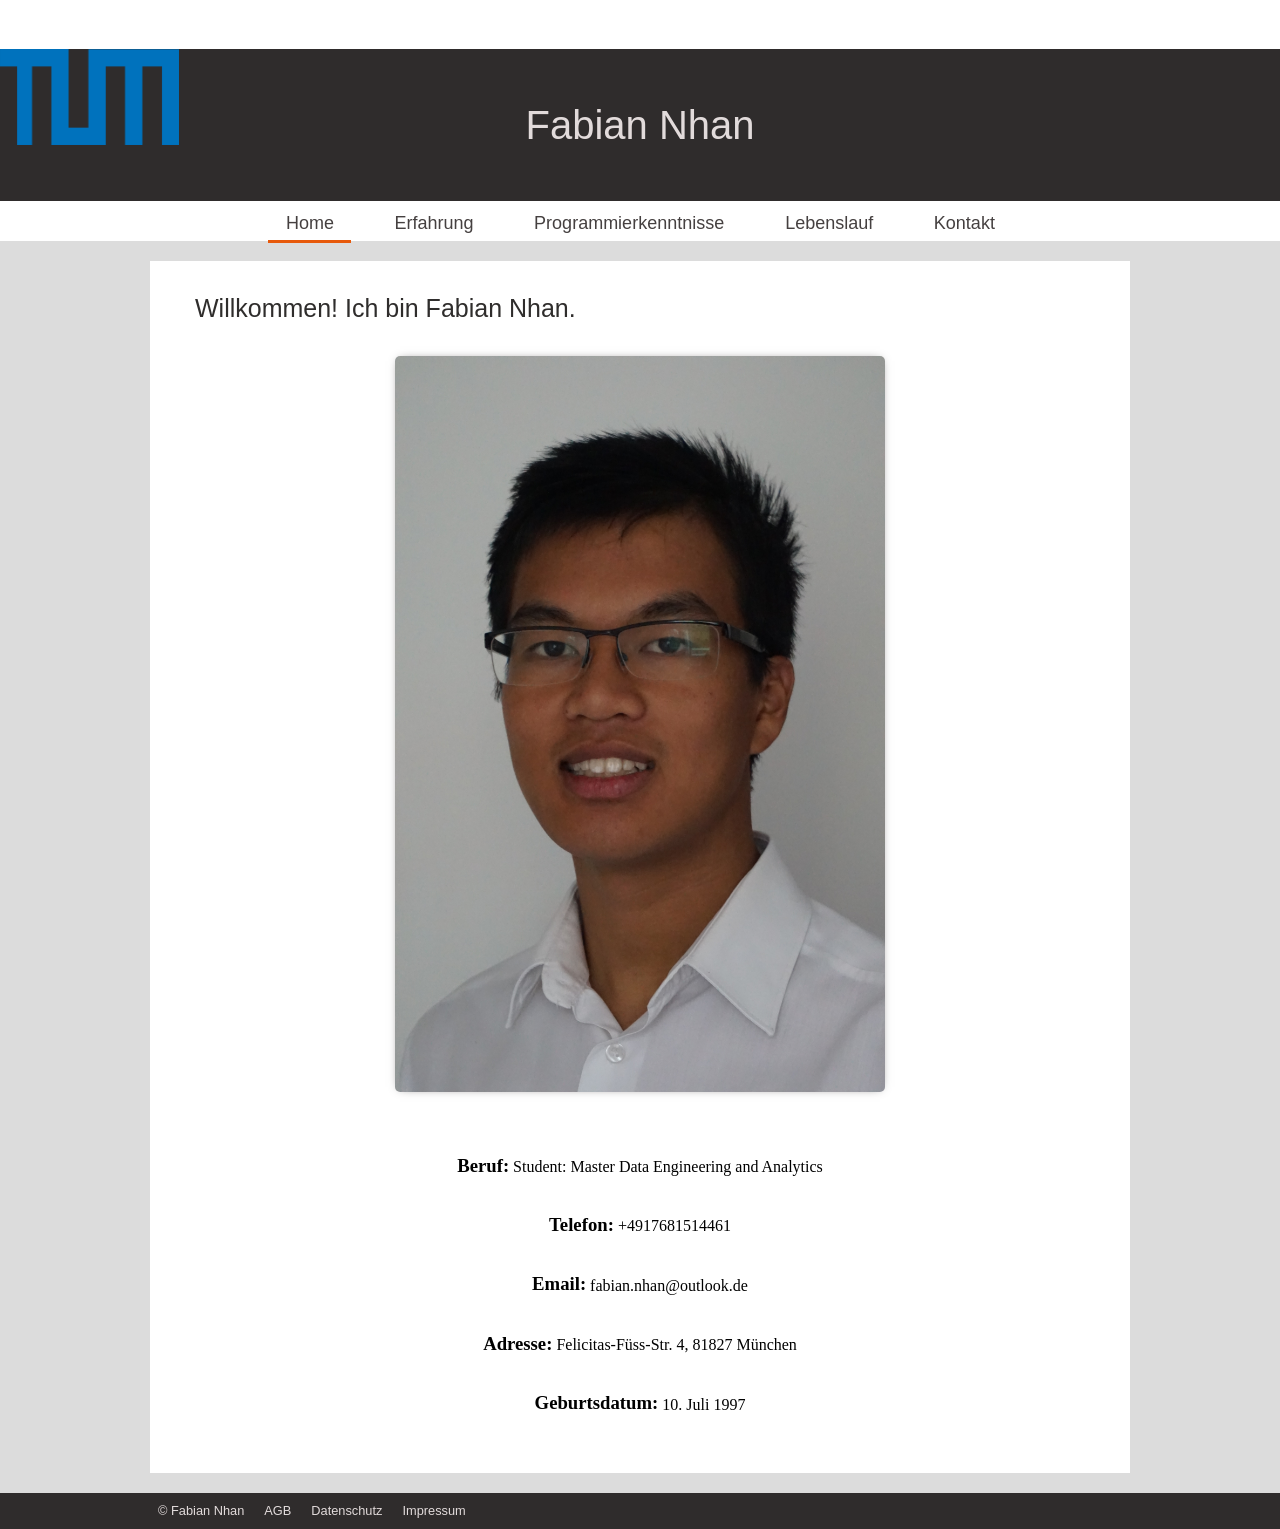
==== index.html @ a6715b1c "Added the website" ====
<!DOCTYPE html>
<html>
    <head>
        <title>Mein CV</title>
        <script src="https://code.jquery.com/jquery-3.2.1.min.js"></script>
        <script type ="text/javascript">
            $(document).ready(function() {
                $('.menubutton').click(function() {
                    $('nav').slideToggle('slow');
                });
            });
        </script>
        <link rel="stylesheet" href="style.css" type="text/css" />
        <meta name="viewport" content="width=device-width, initial-scale=1.0, maximum-scale=1.0, user-scalable=no" charset="UTF-8">
        <link rel="apple-touch-icon" sizes="180x180" href="images/favicon/apple-touch-icon.png">
        <link rel="icon" type="image/png" sizes="32x32" href="images/favicon/favicon-32x32.png">
        <link rel="icon" type="image/png" sizes="16x16" href="images/favicon/favicon-16x16.png">
        <link rel="manifest" href="images/favicon/site.webmanifest">
        <link rel="mask-icon" href="images/favicon/safari-pinned-tab.svg" color="#5bbad5">
        <meta name="msapplication-TileColor" content="#da532c">
        <meta name="theme-color" content="#ffffff">
        <meta name="viewport" content="width=device-width, initial-scale=1.0">
    </head>

    <body>
        <section id="menubar">
            <ul>
                <li><a class="menubutton" href="#menu"><img src="images/menu.png"/></a></li>
            </ul>
        </section>
        <header>
            <img class="TUM" style="max-width:14%;max-height:14%" src="images/TUM_logo.png" alt="TUM">
            <h1>Fabian Nhan</h1>
        </header>
        <nav class="nav">
            <ul>
                <li><a href="index.html" class="active">Home</a></li>
                <li><a href="Erfahrung.html">Erfahrung</a></li>
                <li><a href="#">Programmierkenntnisse</a>
                    <ul>
                        <li><a href="BlackJack.html">XML Blackjack</a></li>
                        <li><a href="Fußgängersimulation.html">Fußgängersimulation</a></li>
                        <li><a href="App_dev.html">App Entwicklung</a></li>
                    </ul>
                </li>
                <li><a href="Lebenslauf.html">Lebenslauf</a></li>
                <li><a href="Kontakt.html">Kontakt</a></li>
            </ul>
        </nav>


        <section id="main">
            <article>
                <h2>Willkommen! Ich bin Fabian Nhan.</h2>
                <img style = "width:50%"src="images/DSC01010.JPG"/>

                <p><h3>Beruf:</h3> Student: Master Data Engineering and Analytics<br>
                <h3>Telefon:</h3> +4917681514461<br>
                <h3>Email:</h3> fabian.nhan@outlook.de<br>
                <h3>Adresse:</h3> Felicitas-Füss-Str. 4, 81827 München<br>
                <h3>Geburtsdatum:</h3> 10. Juli 1997</p>

            </article>
        </section>

        <footer>
            <ul>
                <li>&copy; Fabian Nhan</li>
                <li><a href="AGB.html">AGB</a></li>
                <li><a href="Datenschutz.html">Datenschutz</a></li>
                <li><a href="Impressum.html">Impressum</a></li>
            </ul>
        </footer>
    </body>
</html>
---- style.css ----
body {
    background:#DCDCDC;
    font-size:100%;
    margin:0em;
    padding:0em;
}
h1 {
    font-size:2.5em;
    line-height:3.8em;
    font-family:Helvetica;
    font-weight:100;
    color:#E2DBDB;
    margin:0em;
}

h2 {
    font-size:1.563em;
    line-height:1.8em;
    font-family:Helvetica;
    font-weight:100;
    color:#2F2D2C;
    margin:0em;
    padding:1.25em;
    text-align:left;
}

p {
    line-height:1.25em;
    font-family:Helvetica;
    font-weight:100;
    color:#2F2D2C;
    margin:0em;
    padding:1.25em;
    text-align:justify;
}

ul {
    margin:0px;
    padding:0px;
}

li {
    list-style:square;
    font-family:Helvetica;
    font-weight:100;
    color:#2F2D2C;
    line-height:1.25em;
    margin:0.313em 0em 0.313em 0em;
    padding:0.5em;
    text-align:justify;
}

img {
    width:90%;
    height:auto;
    max-width:100%;
}

a {
    text-decoration: none;
}

/* On Top Bar */
#menubar {
    display:block;
    background:#FFFFFF;
}

#menubar ul {
    display:block;
    width:2em;
    padding:0.9em;
}

#menubar ul li {
    display:inline;
}

#menubar ul li a.menubutton {
    display:none;
}

/* Header */

header {
    background:#2F2C2C;
}

header h1 {
    text-align:center;
}

header .TUM{
    float:left;
    position:absolute;
}


/* Navigation */
nav {
    display:block;
    height:2.5em;
    background:#FFFFFF;
    text-align:center;
}

nav ul {
    display:block;
}

nav ul li {
    display:inline;
    position:relative;
    margin:0em 0.188em 0em 0.188em;
}

nav ul li a {
    color:#454040;
    font-size:1.125em;
    line-height:2.5em;
    padding:0.563em 0.938em 0.375em 0.983em;
    transition:background 0.2s;
    -webkit-transition:background 0.2s;
}

nav ul li a:hover, nav ul li a:active {
    background:#DBD9D8;
    border-bottom: 0.188em solid #E7590B;
}

nav ul li a.active {
    border-bottom: 0.188em solid #E7590B;
}

/* Dropdown menu */

nav ul li ul {
    display: block;
    top:100%;
    right:0;
    position: absolute;
    background-color: #FFFFFF;
}

nav ul li ul li {
    display: none;
}

nav ul li:hover ul li, nav ul li:active ul li {
    display: block;
}



/* Content Area */
#main {
    display:block;
    width:96%;
    max-width:980px;
    margin:1.25em auto;
    padding:0em;
}

#main article {
    display:inline-block;
    width:100%;
    background:#FFFFFF;
    vertical-align:top;
    margin:0em;
    padding:0em;
    text-align:center;
}

#main article img {
    max-width:560px;
    box-shadow:0px 0px 10px -5px #4C4948;
    border-radius:5px;
}

#main aside {
    display:inline-block;
    width:30.6%;
    margin-left:3%;
    padding:0em;
    vertical-align:top;
}

#main aside section {
    margin-bottom:1.563em;
    background:#FFFFFF;
    border-bottom:0.188em solid #E7590B;
}

#main article h2 {
    padding:1em 1.8em 1em 1.8em;
}

#main article h3 {
    display:inline-block;
}

#main article ul li {
    text-align:center;
    display:block;
}

#main aside section ul {
    padding:0em 1.875em 1.25em 2.5em;
}

#main article iframe {
    width:100%;
    height:auto;
}

/* Footer */
footer {
    display:block;
    background:#2F2C2C;
    text-align:center;
}

footer ul {
    display:block;
    width:100%;
    max-width:980px;
    text-align:left;
    margin:0px auto;
}

footer ul li {
    display:inline;
    font-size:0.8em;
    line-height:2.8em;
    color:#E2DBDB;
    padding:0em 0.625em 0em 0.625em;
}

footer ul li a {
    color:#E2DBDB;
}

/* Mobile Style */
@media screen and (max-width:800px) {
    body {
        font-size:90%;
    }
}

@media screen and (max-width:600px) {
    #main aside, #main article {
        width:100%;
        display:block;
        margin:0.625em 0em 0.625em 0em;
    }
}

@media screen and (min-width:550px) {
    nav.nav {
        display:block !important;
    }
}

@media screen and (max-width:550px) {
    body {
        font-size:86%;
    }

    #menubar ul li a.menubutton {
        display:block;
    }

    nav {
        display:none;
        height:auto;
    }
    nav ul li {
        display:block;
        margin:0.3em 0em 0.3em 0em;
    }

    nav ul li:hover ul li, nav ul li:active ul li {
        display: inline;
        position: relative;
        z-index:1;
    }
}
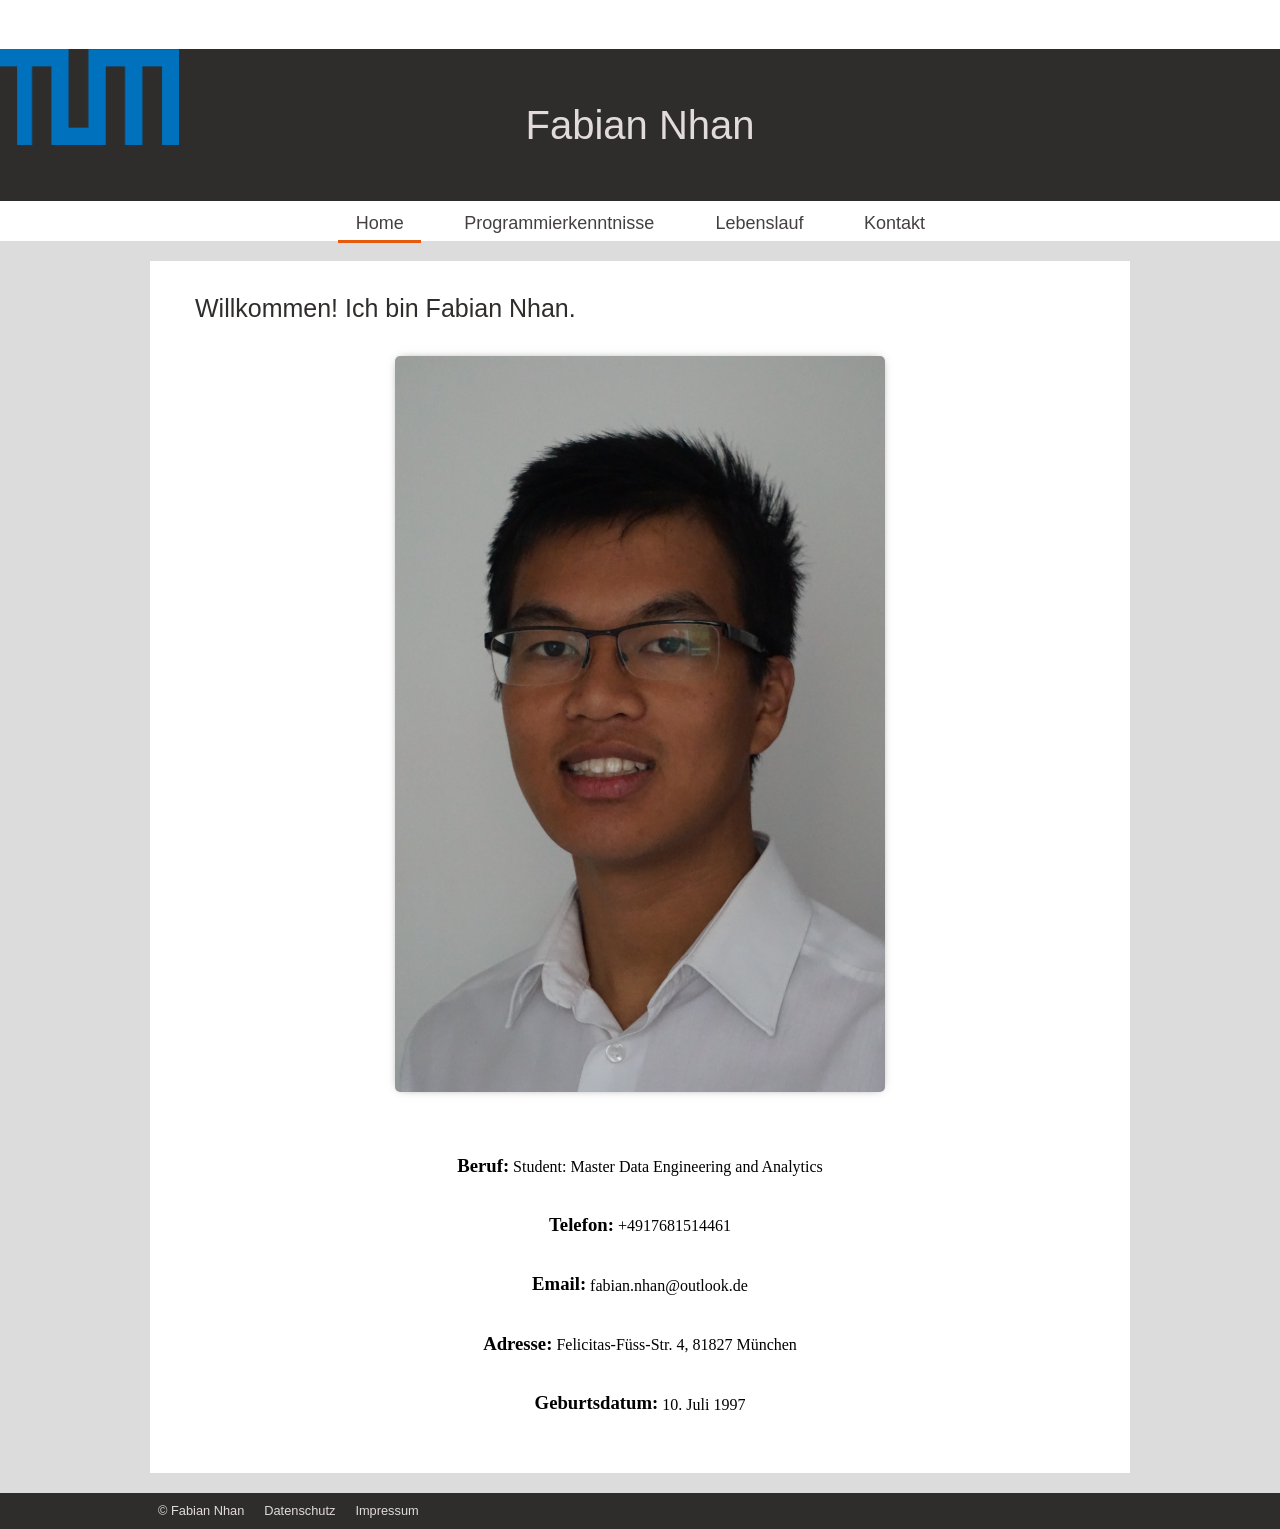
==== commit 7ccf9632: "Added content to readme and first draft" ====
--- a/index.html
+++ b/index.html
@@ -35,7 +35,6 @@
         <nav class="nav">
             <ul>
                 <li><a href="index.html" class="active">Home</a></li>
-                <li><a href="Erfahrung.html">Erfahrung</a></li>
                 <li><a href="#">Programmierkenntnisse</a>
                     <ul>
                         <li><a href="BlackJack.html">XML Blackjack</a></li>
@@ -54,11 +53,13 @@
                 <h2>Willkommen! Ich bin Fabian Nhan.</h2>
                 <img style = "width:50%"src="images/DSC01010.JPG"/>
 
-                <p><h3>Beruf:</h3> Student: Master Data Engineering and Analytics<br>
-                <h3>Telefon:</h3> +4917681514461<br>
-                <h3>Email:</h3> fabian.nhan@outlook.de<br>
-                <h3>Adresse:</h3> Felicitas-Füss-Str. 4, 81827 München<br>
-                <h3>Geburtsdatum:</h3> 10. Juli 1997</p>
+                <p>
+                    <h3>Beruf:</h3> Student: Master Data Engineering and Analytics<br>
+                    <h3>Telefon:</h3> +4917681514461<br>
+                    <h3>Email:</h3> fabian.nhan@outlook.de<br>
+                    <h3>Adresse:</h3> Felicitas-Füss-Str. 4, 81827 München<br>
+                    <h3>Geburtsdatum:</h3> 10. Juli 1997
+                </p>
 
             </article>
         </section>
@@ -66,7 +67,6 @@
         <footer>
             <ul>
                 <li>&copy; Fabian Nhan</li>
-                <li><a href="AGB.html">AGB</a></li>
                 <li><a href="Datenschutz.html">Datenschutz</a></li>
                 <li><a href="Impressum.html">Impressum</a></li>
             </ul>
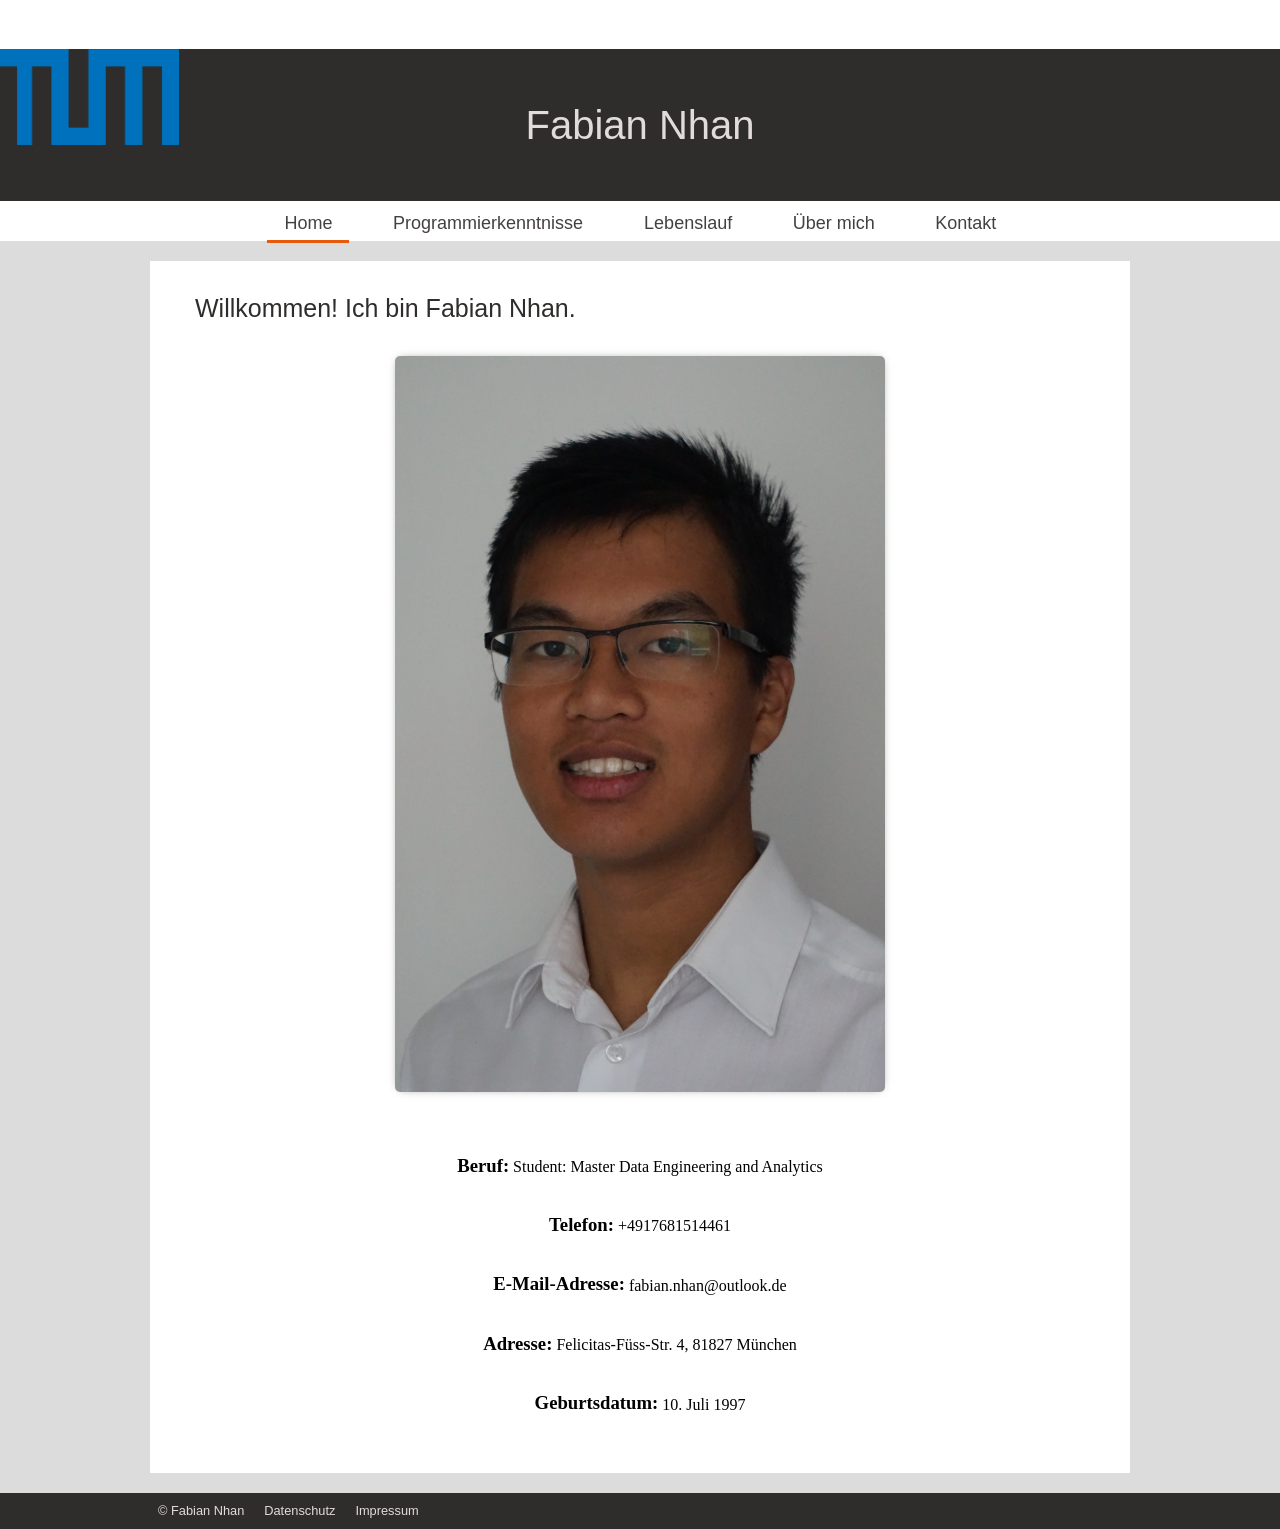
==== commit baa78343: "Updated CV Section, added pics" ====
--- a/index.html
+++ b/index.html
@@ -43,6 +43,7 @@
                     </ul>
                 </li>
                 <li><a href="Lebenslauf.html">Lebenslauf</a></li>
+                <li><a href="Über_mich.html">Über mich</a></li>
                 <li><a href="Kontakt.html">Kontakt</a></li>
             </ul>
         </nav>
@@ -56,7 +57,7 @@
                 <p>
                     <h3>Beruf:</h3> Student: Master Data Engineering and Analytics<br>
                     <h3>Telefon:</h3> +4917681514461<br>
-                    <h3>Email:</h3> fabian.nhan@outlook.de<br>
+                    <h3>E-Mail-Adresse:</h3> fabian.nhan@outlook.de<br>
                     <h3>Adresse:</h3> Felicitas-Füss-Str. 4, 81827 München<br>
                     <h3>Geburtsdatum:</h3> 10. Juli 1997
                 </p>
